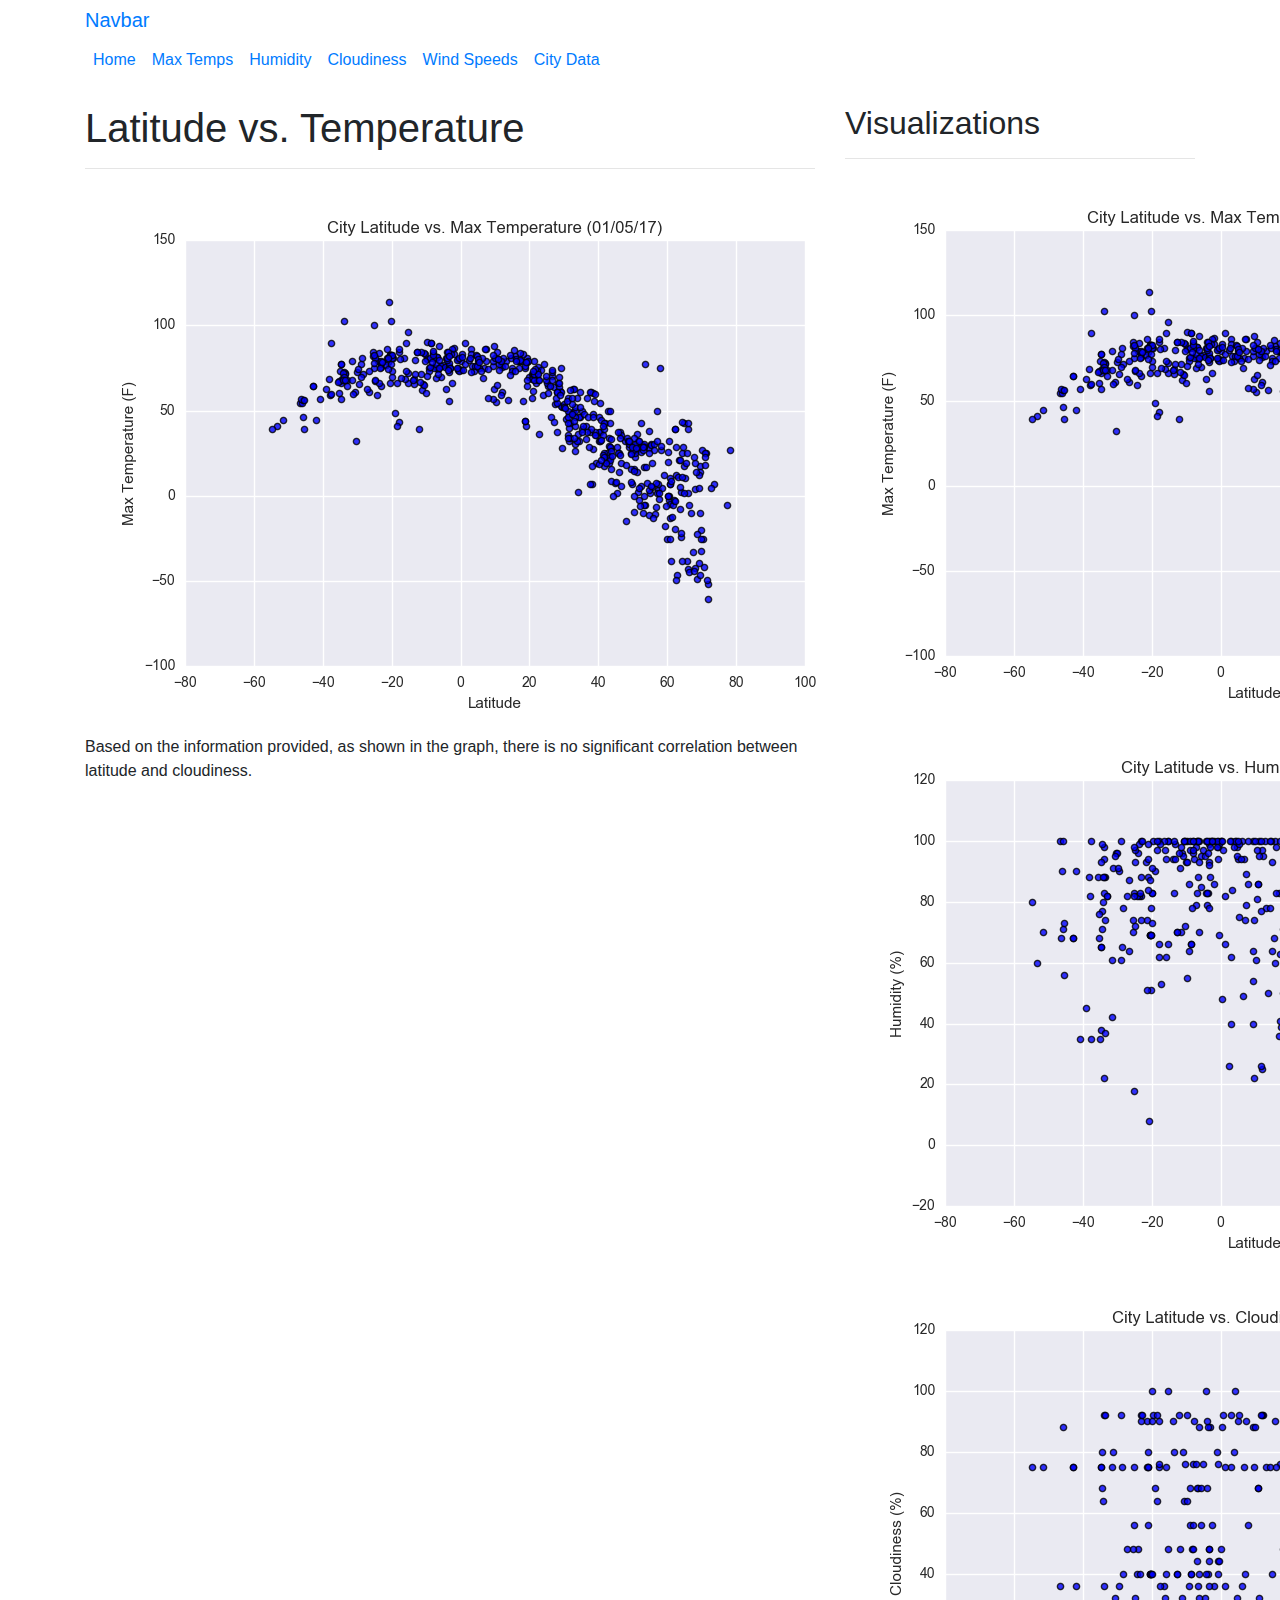
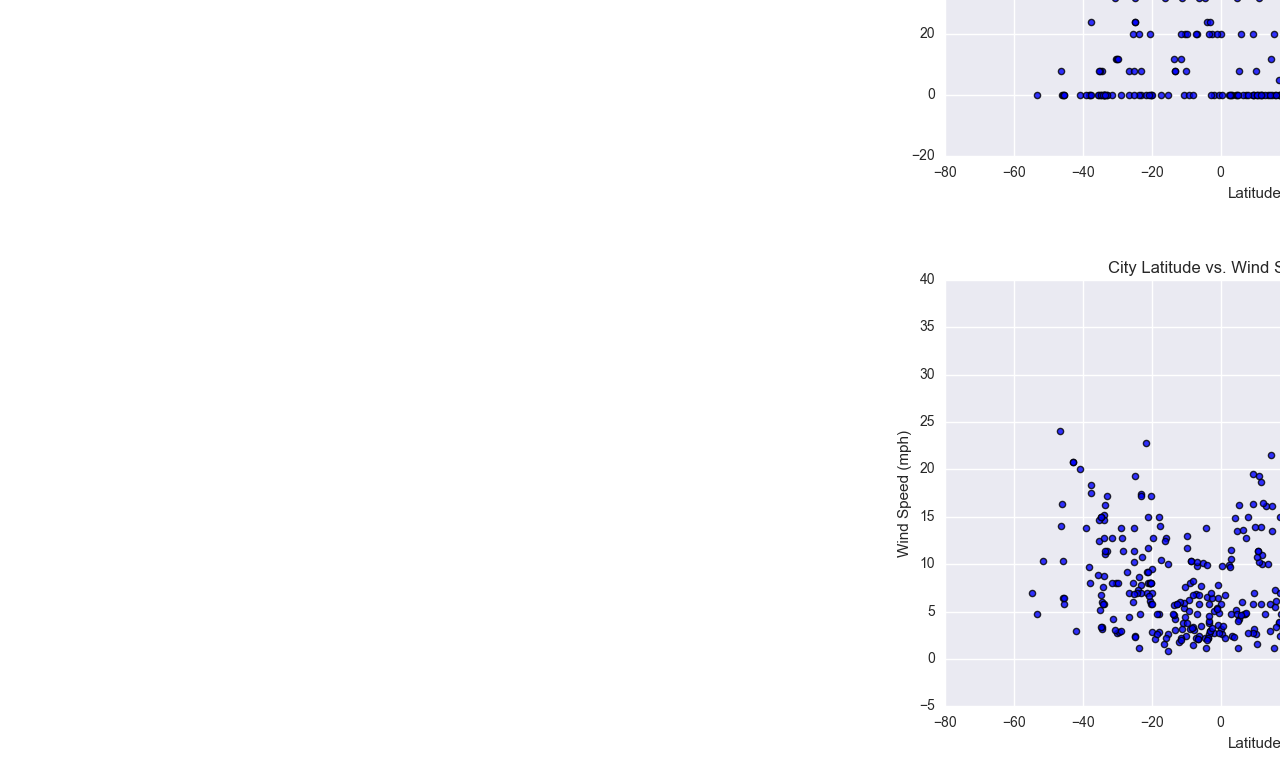
==== Visualizations/MaxTemp.html @ 0c052bb1 "homeworks" ====
<!DOCTYPE html>

<html lang="en-us">

<head>
    <meta charset="UTF-8">
    <meta name="viewport" content="width=device-width, initial-scale=1.0">
    <title>Max Temperature</title>

    <link rel="stylesheet" href="https://stackpath.bootstrapcdn.com/bootstrap/4.3.1/css/bootstrap.min.css"
    integrity="sha384-ggOyR0iXCbMQv3Xipma34MD+dH/1fQ784/j6cY/iJTQUOhcWr7x9JvoRxT2MZw1T" crossorigin="anonymous">

    <link rel="stylesheet" href="style.css">
</head>

<!-- Navbar as a link -->
<div class="container">
    <!-- <div class="row">
        <div class="box"> -->
        <nav class="navbar-custom navbar-expand-sm">
            <a id="aa1" class="navbar-brand" href="#"> Navbar</a>
            <button class="navbar-toggler" type="button" data-toggle="collapse" data-target="#navbarNavAltMarkup" aria-controls="navbarNavAltMarkup" aria-expanded="false" aria-label="Toggle navigation">
            <span class="navbar-toggler-icon"></span>
            </button>
            <div class="collapse navbar-collapse" id="navbarNavAltMarkup">
                <div class="navbar-nav">
                    <a class="nav-item nav-link" href="../index.html">Home</a>
                    <a class="nav-item nav-link" href="MaxTemp.html">Max Temps</a>
                    <a class="nav-item nav-link" href="humidity.html">Humidity</a>
                    <a class="nav-item nav-link" href="cloudiness.html">Cloudiness</a>
                    <a class="nav-item nav-link" href="wind.html">Wind Speeds</a>
                    <a class="nav-item nav-link" href="../Table.html">City Data</a>
                </div>
            </div>
        </nav>
        </div>
    </div>
</div><br>

<body>
    <div class="container">
        <section class="row">
          <div class="col-md-8">
            <article class="description-content">
              <h1 class="description-header">Latitude vs. Temperature</h1>
              <hr class="description-hr"/>
              <img src="../assets/images/MaxTemp.png" alt="" id="description-image"/>
              <p>Based on the information provided, as shown in the graph, there is no significant correlation between latitude and cloudiness.</p>
            </article>
          </div>

          <div class="col-md-4">
  
            <section id="imageNav-area">
              <div class="imageNav-content">
                <h2 class="imageNav-header">Visualizations</h2>
                <hr />
                <div id="images">
                  <a href="visualizations/temp.html"><img src="../assets/images/MaxTemp.png" alt="Latitude vs. MaxTemp" class="imageNav-photo"></a>
                  <a href="visualizations/humidity.html"><img src="../assets/images/Humidity.png" alt="Latitude vs. Humidity" class="imageNav-photo"></a>
                  <a href="visualizations/cloudiness.html"><img src="../assets/images/Cloudiness.png" alt="Latitude vs. Cloudiness" class="imageNav-photo"></a>
                  <a href="visualizations/wind.html"><img src="../assets/images/WindSpeeds.png" alt="Latitude vs. WindSpeeds" class="imageNav-photo"></a>
                </div>
              </div>
            </section>
          </div>
        </section>
      </div>
    
    <footer>  </footer>
</body>




</html>
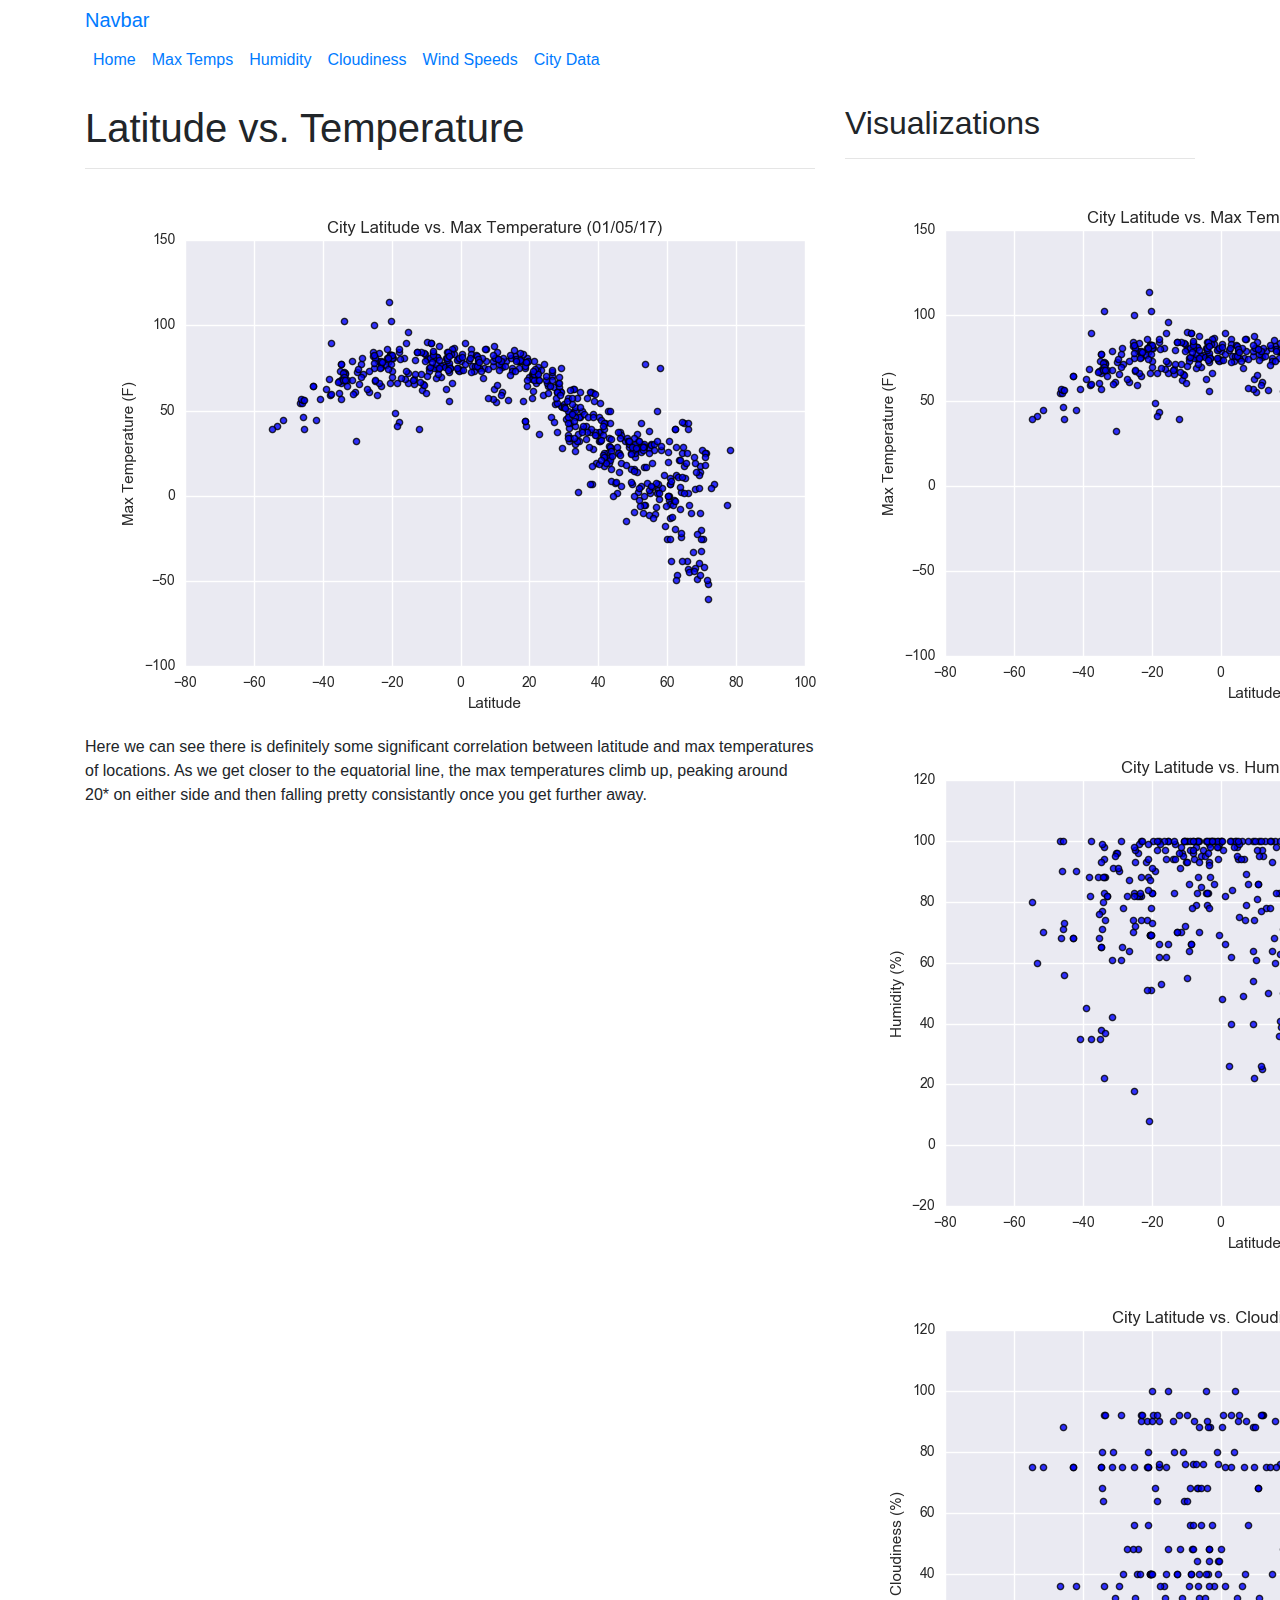
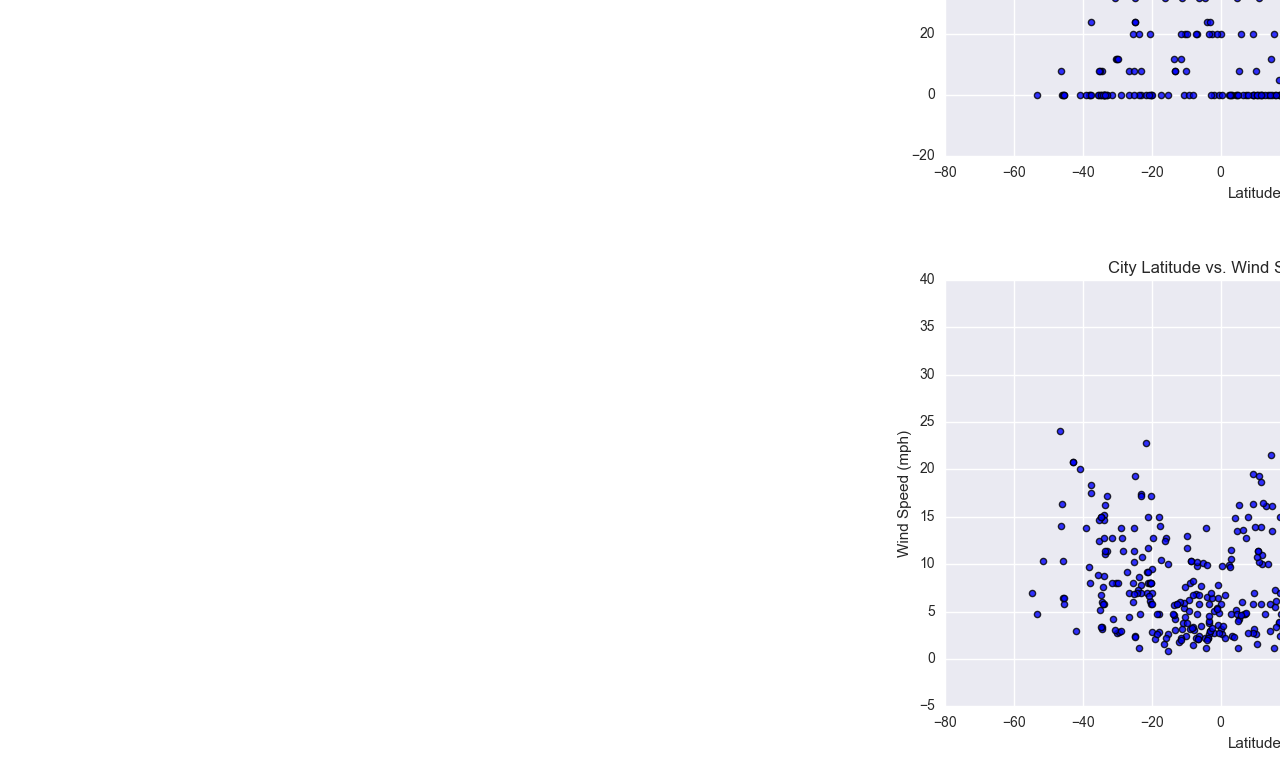
==== commit b98ec756: "homeworks" ====
--- a/Visualizations/MaxTemp.html
+++ b/Visualizations/MaxTemp.html
@@ -45,7 +45,7 @@
               <h1 class="description-header">Latitude vs. Temperature</h1>
               <hr class="description-hr"/>
               <img src="../assets/images/MaxTemp.png" alt="" id="description-image"/>
-              <p>Based on the information provided, as shown in the graph, there is no significant correlation between latitude and cloudiness.</p>
+              <p>Here we can see there is definitely some significant correlation between latitude and max temperatures of locations. As we get closer to the equatorial line, the max temperatures climb up, peaking around 20* on either side and then falling pretty consistantly once you get further away.</p>
             </article>
           </div>
 
